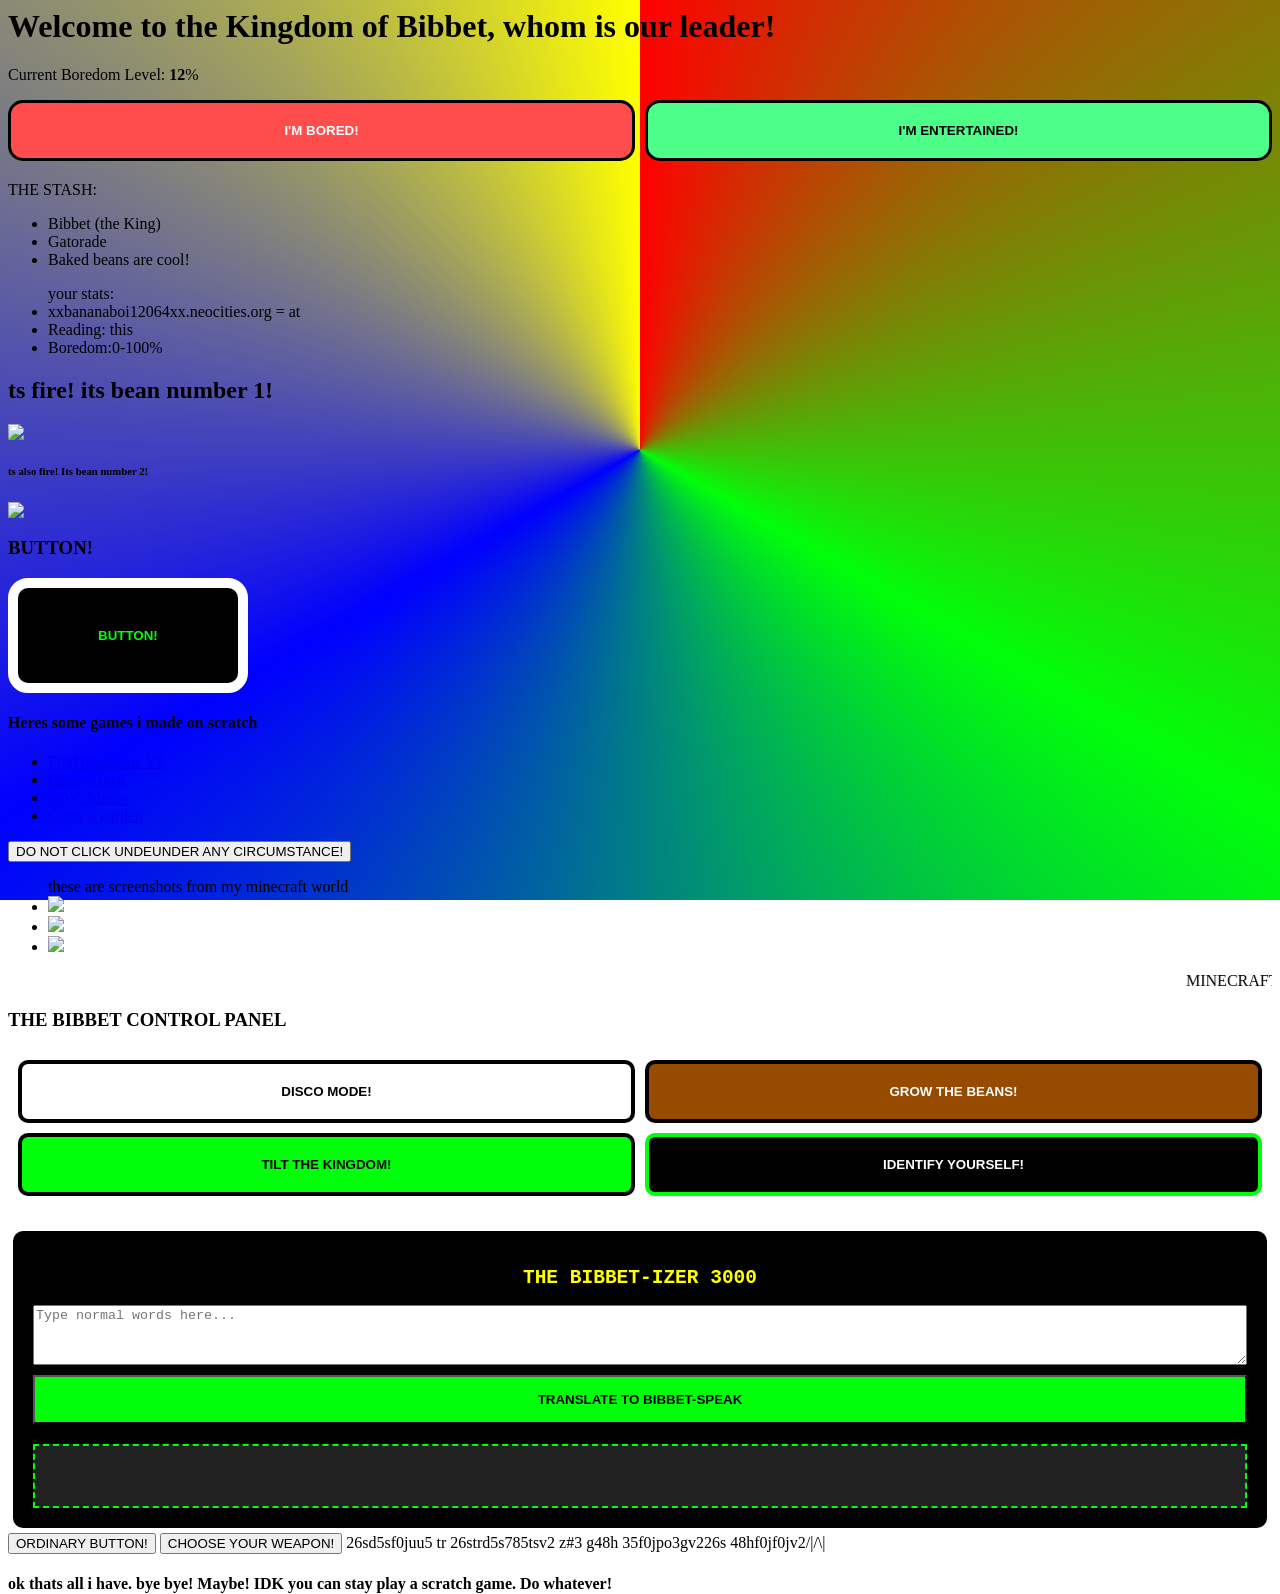
==== thekingdomofbibbet.html @ af25171d "Create interactive boredom tracker and Bibbet translator Added interactive elements to track and adj" ====
<body style="background: conic-gradient(#ff0000, #00ff0a, #0000ff, #ffff00); background-attachment: fixed; height: 100vh;">
<h1>Welcome to the Kingdom of Bibbet, whom is our leader!</h1>
<script>
  function increaseBoredom() {
    // 1. Find the number inside the span
    let currentLevel = document.getElementById("boredomNum").innerText;
    
    // 2. Turn it into a real number and add 1
    let newLevel = parseInt(currentLevel) + 1;
    
    // 3. Put the new number back on the page
    document.getElementById("boredomNum").innerText = newLevel;

    // 4. Secret Message at 100%
    if (newLevel >= 100) {
      alert("CRITICAL BOREDOM REACHED! BIBBET IS DISPLEASED!");
    }
  }
</script>
<!-- The Status Tracker -->
<p>Current Boredom Level: <span id="boredomNum" style="font-weight:bold;">12</span>%</p>

<!-- The Mobile-Friendly Buttons -->
<div style="display: flex; gap: 10px; margin-bottom: 20px;">
  
  <!-- Increases Boredom -->
  <button type="button" onclick="adjustBoredom(1)" style="flex: 1; padding: 20px; background-color: #ff4d4d; color: white; border: 3px solid black; border-radius: 15px; font-weight: bold;">
    I'M BORED!
  </button>

  <!-- Decreases Boredom -->
  <button type="button" onclick="adjustBoredom(-1)" style="flex: 1; padding: 20px; background-color: #4dff88; color: black; border: 3px solid black; border-radius: 15px; font-weight: bold;">
    I'M ENTERTAINED!
  </button>
  
</div>

<script>
  function adjustBoredom(change) {
    // 1. Get the current number from the page
    let display = document.getElementById("boredomNum");
    let currentLevel = parseInt(display.innerText);
    
    // 2. Add or subtract based on which button was clicked
    let newLevel = currentLevel + change;
    
    // 3. Keep the number between 0 and 100 so it doesn't break
    if (newLevel < 0) { newLevel = 0; }
    if (newLevel > 100) { newLevel = 100; }
    
    // 4. Update the page with the new number
    display.innerText = newLevel;

    // 5. Special messages for the extremes
    if (newLevel === 100) {
      alert("CRITICAL BOREDOM! BIBBET IS DISPLEASED!");
    } else if (newLevel === 0) {
      alert("MAXIMUM ENTERTAINMENT! THE KINGDOM REJOICES!");
    }
  }
</script>

<p>THE STASH:</p>
<ul>
  <li>Bibbet (the King)</li>
  <li>Gatorade</li>
  <li>Baked beans are cool!</li>
</ul>
<ul> your stats:
  <li>xxbananaboi12064xx.neocities.org = at </li>
  <li>Reading: this </li>
  <li>Boredom:0-100%</li>
  </ul>
<h2>ts fire! its bean number 1!</h2>
<img src=Bean_pngs/Bean.png>
<h6>ts also fire! Its bean number 2!</h6>
<img src=Bean_pngs/Bean_2.png>
<h3>BUTTON!</h3>
<button type="button" onclick="alert('YOU CLIKCED THE BUTTON! NOW YOU WILL DIE! its a joke')" style="font-size; 80px; padding: 40px 80px; background-color: black; color: #00ff0a; border: 10px solid white; border-radius: 20px; font-weight: bold; cursor:pointer;">
BUTTON!
</button>
<h4> Heres some games i made on scratch </h4>
<ul>
  <li><a href="https://scratch.mit.edu/projects/1287911917/">Find the beans V8</a></li>
  <li><a href="https://scratch.mit.edu/projects/1276562871">Draw a boat</a></li>
  <li><a href="https://scratch.mit.edu/projects/1259881556">POV: Meow</a></li>
  <li><a href="https://scratch.mit.edu/projects/1259881556">Grow a garden</a></li>
</ul>
<button type="button" onclick="alert('You have sent a messge to:911. sending message HELP HELP HELP to 911')">
DO NOT CLICK UNDEUNDER ANY CIRCUMSTANCE!
</button>
<ul> these are screenshots from my minecraft world
  <li><img src=Minecraftpngs/Housefront.png></li>
  <li><img src=Minecraftpngs/Houseinside.png></li>
  <li><img src=Minecraftpngs/Netherportal.png></li>
</ul>
  <marquee>MINECRAFT IS SUPER FUN!</marquee>
  <h3>THE BIBBET CONTROL PANEL</h3>

<div style="display: grid; grid-template-columns: 1fr 1fr; gap: 10px; padding: 10px;">

  <!-- BUTTON 1: THE DISCO BUTTON -->
  <button type="button" onclick="document.body.style.background = 'linear-gradient(' + Math.random()*360 + 'deg, #ff0000, #00ff0a, #0000ff, #ffff00)'" 
          style="padding: 20px; background: white; color: black; border: 4px solid black; border-radius: 10px; font-weight: bold;">
    DISCO MODE!
  </button>

  <!-- BUTTON 2: THE BEAN GROWER -->
  <button type="button" onclick="document.querySelectorAll('img').forEach(img => img.style.width = (img.clientWidth + 10) + 'px')" 
          style="padding: 20px; background: #964B00; color: white; border: 4px solid black; border-radius: 10px; font-weight: bold;">
    GROW THE BEANS!
  </button>

  <!-- BUTTON 3: THE BIBBET SHAKE -->
  <button type="button" onclick="document.body.style.transform = 'rotate(' + (Math.random()*10 - 5) + 'deg)'" 
          style="padding: 20px; background: #00ff0a; color: black; border: 4px solid black; border-radius: 10px; font-weight: bold;">
    TILT THE KINGDOM!
  </button>

  <!-- BUTTON 4: THE "WHO AM I?" BUTTON -->
  <button type="button" onclick="let name = prompt('What is your name, traveler?'); alert('WELCOME TO THE KINGDOM, ' + name.toUpperCase() + '!')" 
          style="padding: 20px; background: black; color: white; border: 4px solid #00ff0a; border-radius: 10px; font-weight: bold;">
    IDENTIFY YOURSELF!
  </button>

</div>

<div style="background: black; color: #00ff0a; padding: 20px; border: 5px solid white; border-radius: 15px; margin-top: 20px; font-family: monospace;">
  <h2 style="text-align: center; color: yellow;">THE BIBBET-IZER 3000</h2>
  <textarea id="englishInput" placeholder="Type normal words here..." style="width: 100%; height: 60px; margin-bottom: 10px;"></textarea>
  <button onclick="translateToBibbet()" style="width: 100%; padding: 15px; background: #00ff0a; font-weight: bold; cursor: pointer;">TRANSLATE TO BIBBET-SPEAK</button>
  <div id="bibbetOutput" style="margin-top: 20px; background: #222; padding: 10px; border: 2px dashed #00ff0a; min-height: 40px; word-break: break-all;"></div>
</div>

<script>
function translateToBibbet() {
  const dictionary = {
    'a': 'tr', 'b': 'fh', 'c': '35', 'd': '78', 'e': '5ts', 'f': '80h', 'g': '26s', 'h': '1f', 'i': 'g', 'j': 'h',
    'k': 's5', 'l': 'ho9', 'm': 'po3', 'n': 'v2', 'o': 'f0j', 'p': 'tf4', 'q': '4ft', 'r': 'd5s', 's': '48h', 't': 'v80',
    'u': 'v35', 'v': 'u53', 'w': 'uu5', 'x': 'e3', 'y': '5g8', 'z': '26y',
    '0': 'x!x', '1': '2@y', '2': 'z#3', '3': '4$x', '4': '5%x', '5': '6^y', '6': '7&x', '7': '8*z', '8': '9(y', '9': '0)z',
    '+': 'A/<', '-': 'A/>', '*': 'AA/<', '/': '/>',
    '.': '|\\', ',': '/', '!': '/|/\\|', '?': 'w×>q', ' ': ' '
  };

  let input = document.getElementById('englishInput').value.toLowerCase();
  let output = '';
  
  for (let char of input) {
    output += dictionary[char] || char;
  }
  
  document.getElementById('bibbetOutput').innerText = output;
}
</script>


<button type="button" onclick="alert ('YOU CLICKED RHIS BUTTON! BIBBET IS DISPLEASED WITH YOU FOR THIS!')">ORDINARY BUTTON!</button>

<button type="button" onclick="let name = prompt('WHAT WEAPON DO YOU WANT?'); alert('HERE YOU GO, THOSE ARE DANGEROUS THEM ' + name.toUpperCase() + '!')">
  CHOOSE YOUR WEAPON!
</button>

26sd5sf0juu5 tr 26strd5s785tsv2 z#3 g48h 35f0jpo3gv226s 48hf0jf0jv2/|/\|

 <h4>ok thats all i have. bye bye! Maybe! IDK you can stay play a scratch game. Do whatever!</h4>
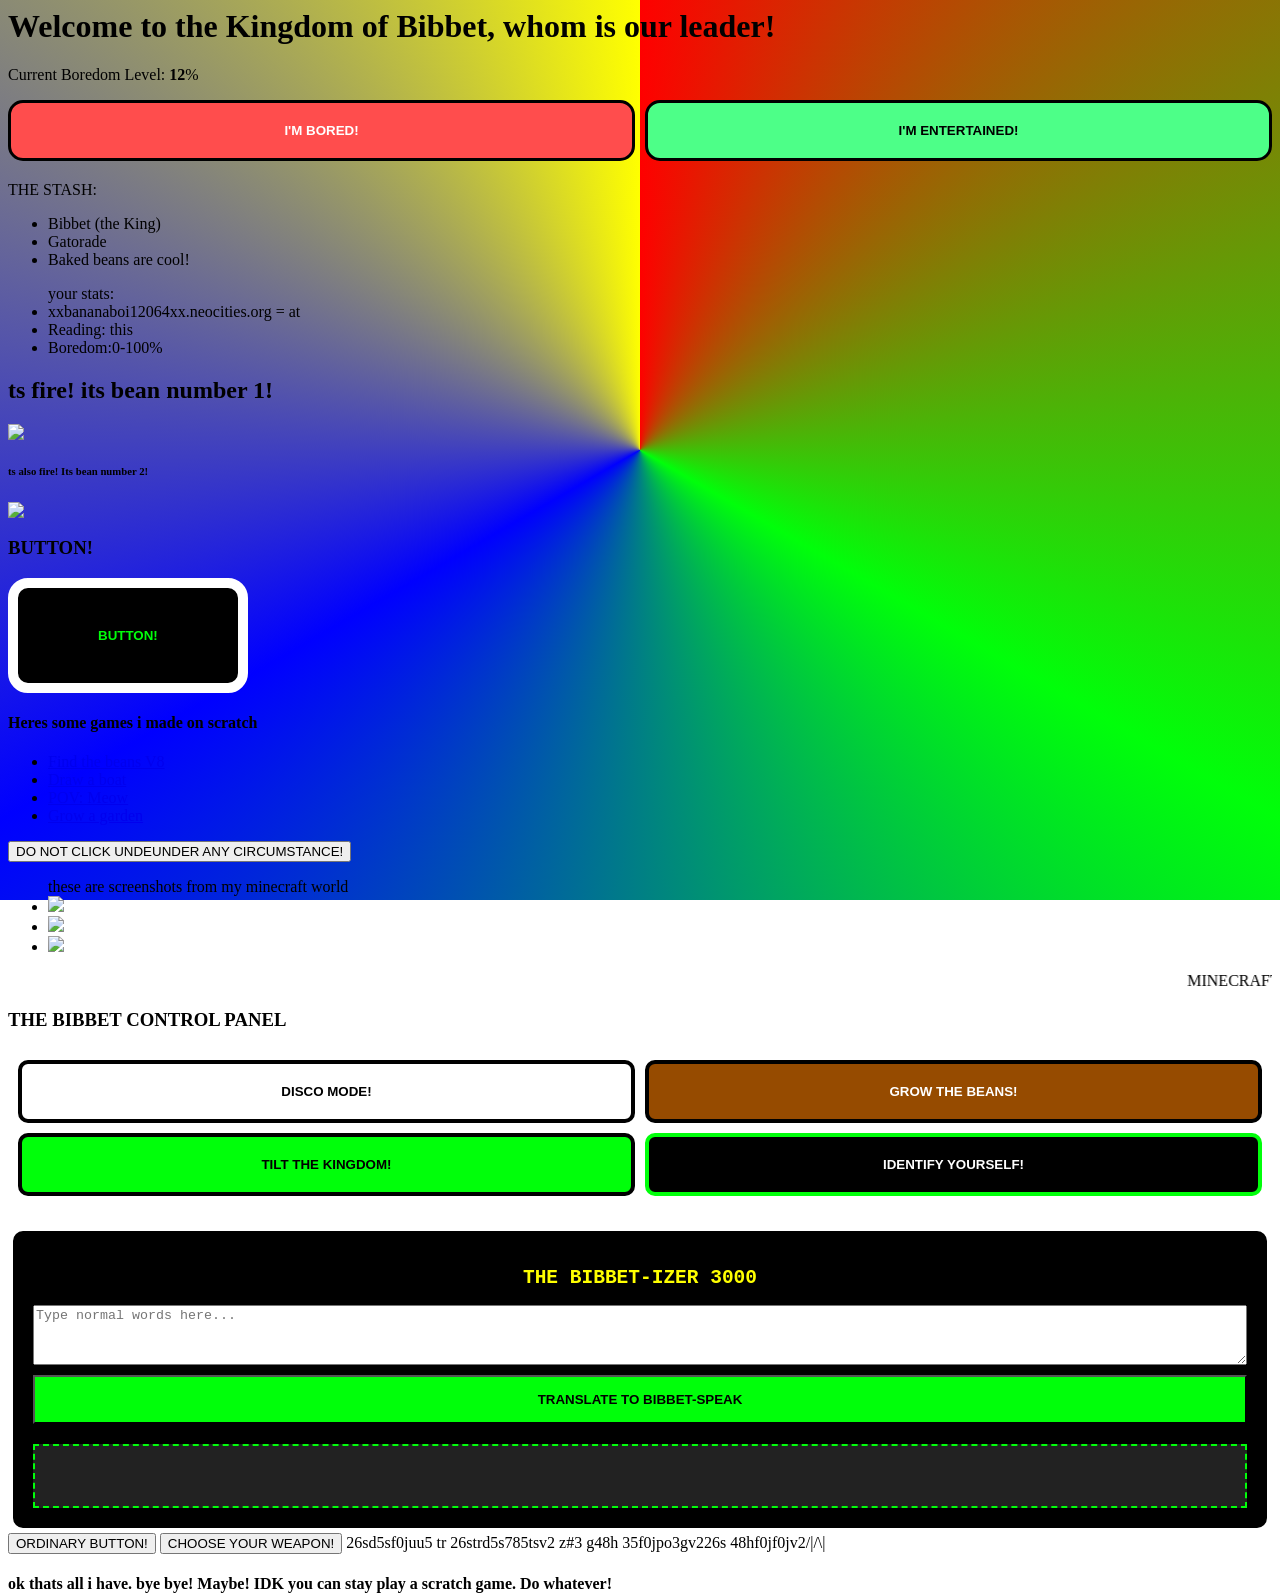
==== commit ee99e5d0: "Fix alert message for weapon selection button" ====
--- a/thekingdomofbibbet.html
+++ b/thekingdomofbibbet.html
@@ -157,7 +157,7 @@
 
 <button type="button" onclick="alert ('YOU CLICKED RHIS BUTTON! BIBBET IS DISPLEASED WITH YOU FOR THIS!')">ORDINARY BUTTON!</button>
 
-<button type="button" onclick="let name = prompt('WHAT WEAPON DO YOU WANT?'); alert('HERE YOU GO, THOSE ARE DANGEROUS THEM ' + name.toUpperCase() + '!')">
+<button type="button" onclick="let name = prompt('WHAT WEAPON DO YOU WANT?'); alert('HERE YOU GO, ' + name.toUpperCase() + 'S ARE DANGEROUS!')">
   CHOOSE YOUR WEAPON!
 </button>
 
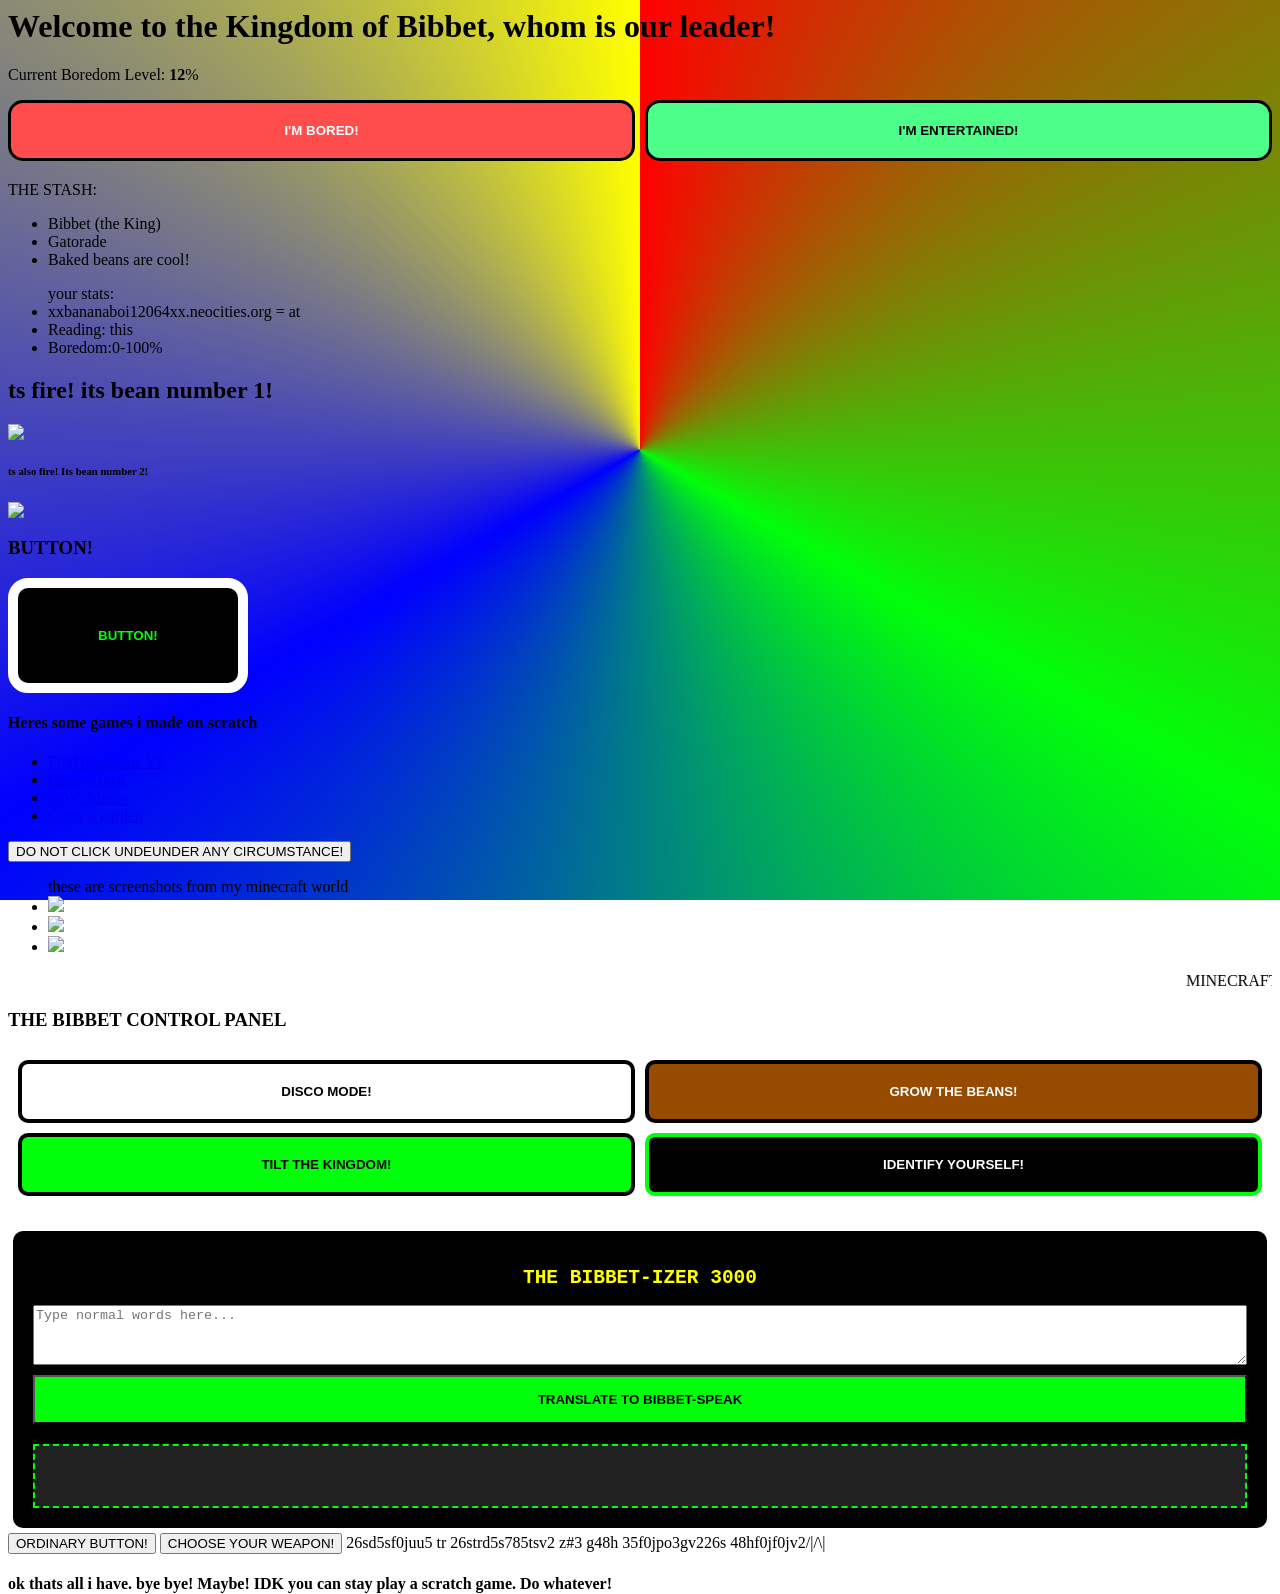
==== commit 8c799b7e: "Fix button alert message for weapon selection" ====
--- a/thekingdomofbibbet.html
+++ b/thekingdomofbibbet.html
@@ -157,7 +157,7 @@
 
 <button type="button" onclick="alert ('YOU CLICKED RHIS BUTTON! BIBBET IS DISPLEASED WITH YOU FOR THIS!')">ORDINARY BUTTON!</button>
 
-<button type="button" onclick="let name = prompt('WHAT WEAPON DO YOU WANT?'); alert('HERE YOU GO, ' + name.toUpperCase() + 'S ARE DANGEROUS!')">
+<button type="button" onclick="let name = prompt('WHAT WEAPON DO YOU WANT?'); alert('HERE YOU GO, ' + name.toUpperCase() + 'S ARE DANGEROUS')">
   CHOOSE YOUR WEAPON!
 </button>
 
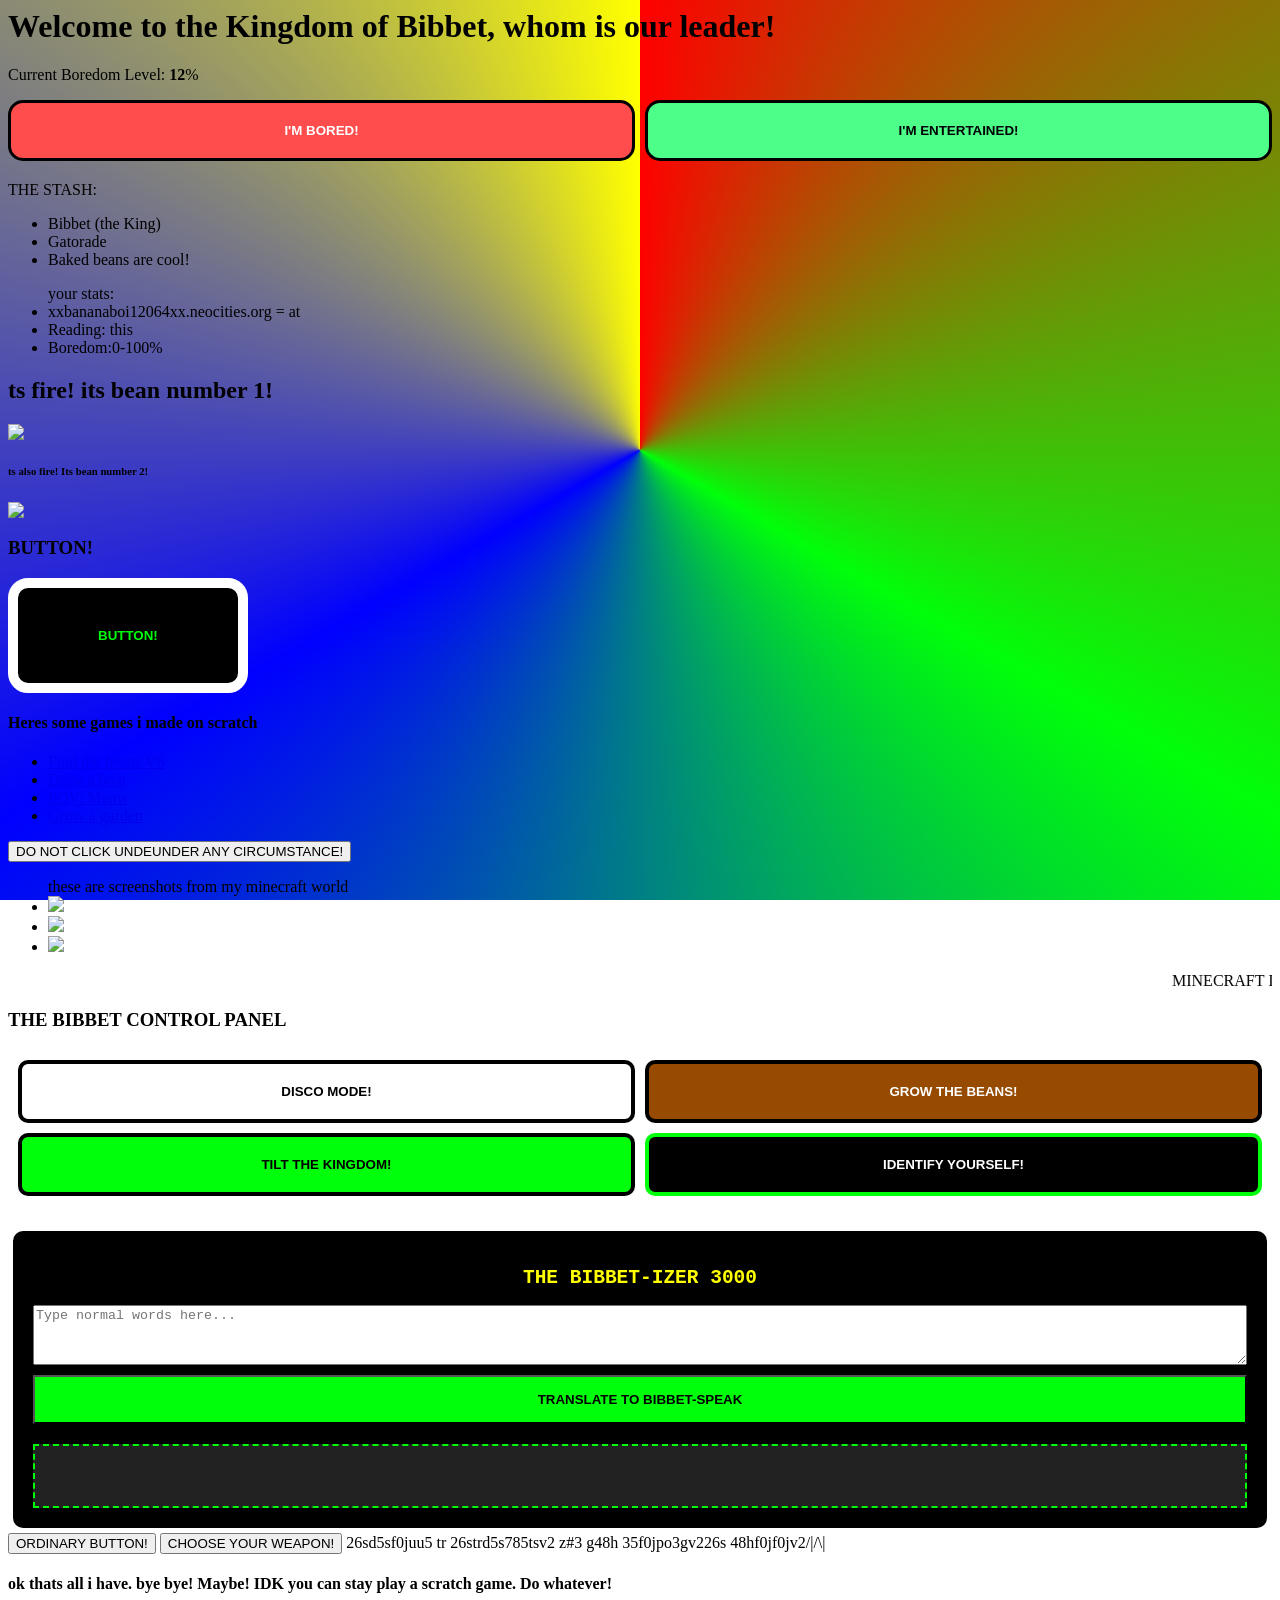
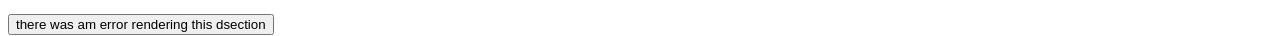
==== commit 6d42e4f1: "Fix button onclick URL in thekingdomofbibbet.html" ====
--- a/thekingdomofbibbet.html
+++ b/thekingdomofbibbet.html
@@ -165,3 +165,7 @@
 
  <h4>ok thats all i have. bye bye! Maybe! IDK you can stay play a scratch game. Do whatever!</h4>
  
+
+
+
+  <button onclick="window.location.href = 'null.err.html'">there was am error rendering this dsection</button>
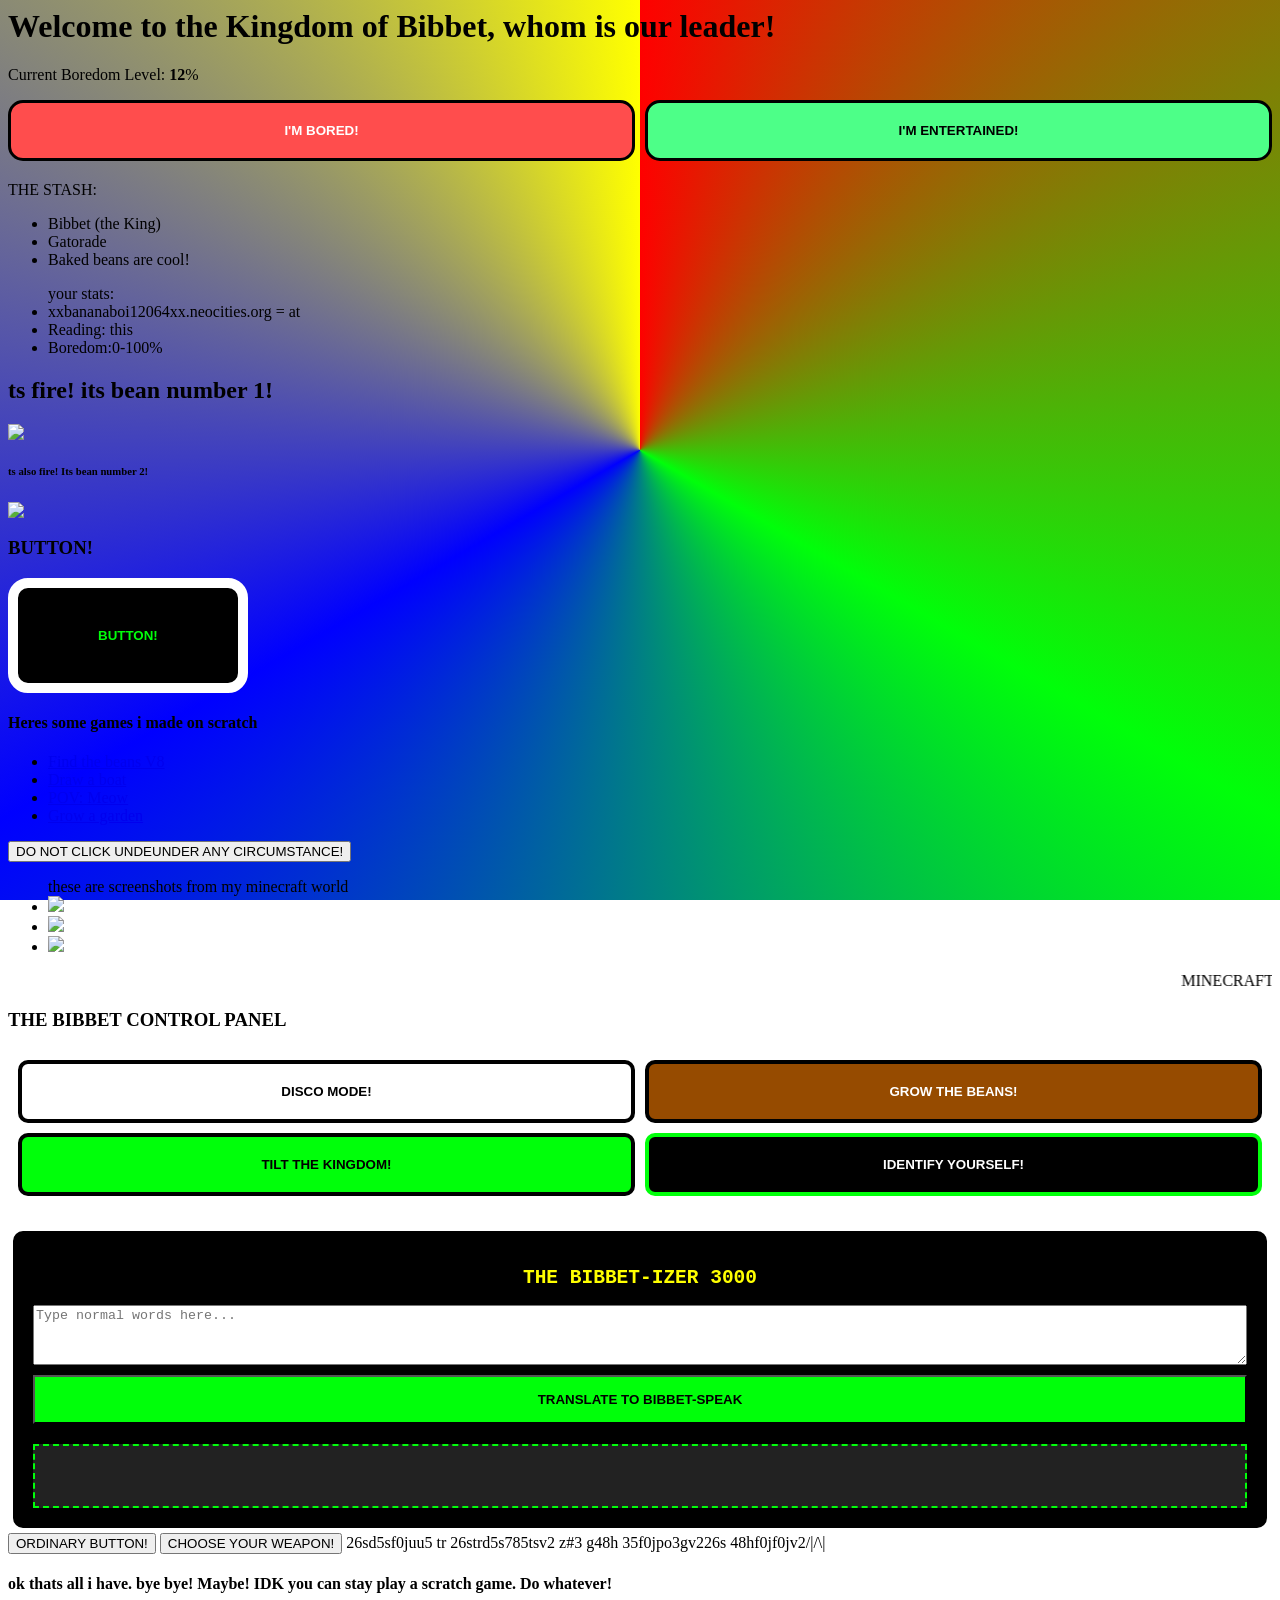
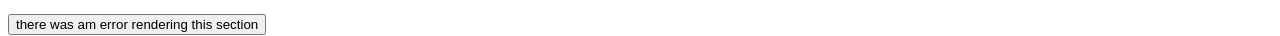
==== commit 181f1f94: "Fix typo in button text for error message" ====
--- a/thekingdomofbibbet.html
+++ b/thekingdomofbibbet.html
@@ -168,4 +168,4 @@
 
 
 
-  <button onclick="window.location.href = 'null.err.html'">there was am error rendering this dsection</button>
+  <button onclick="window.location.href = 'null.err.html'">there was am error rendering this section</button>
